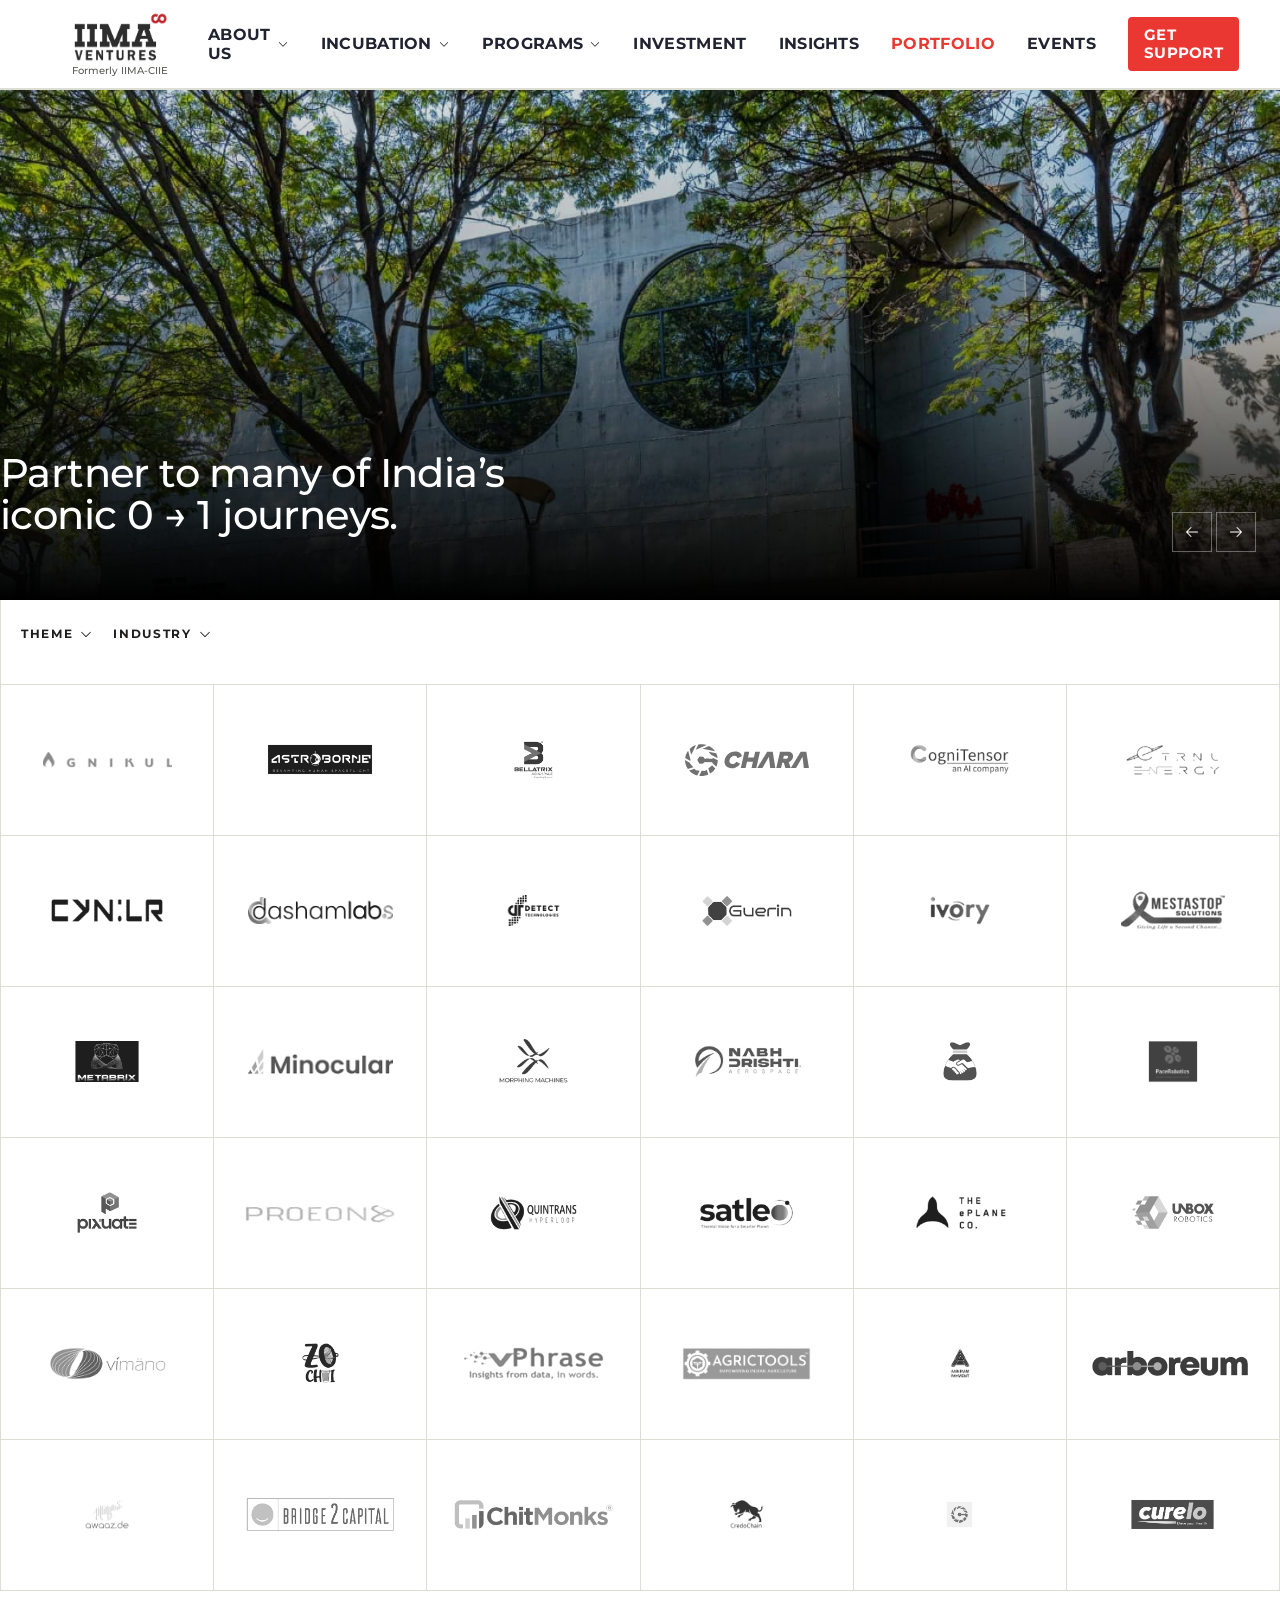
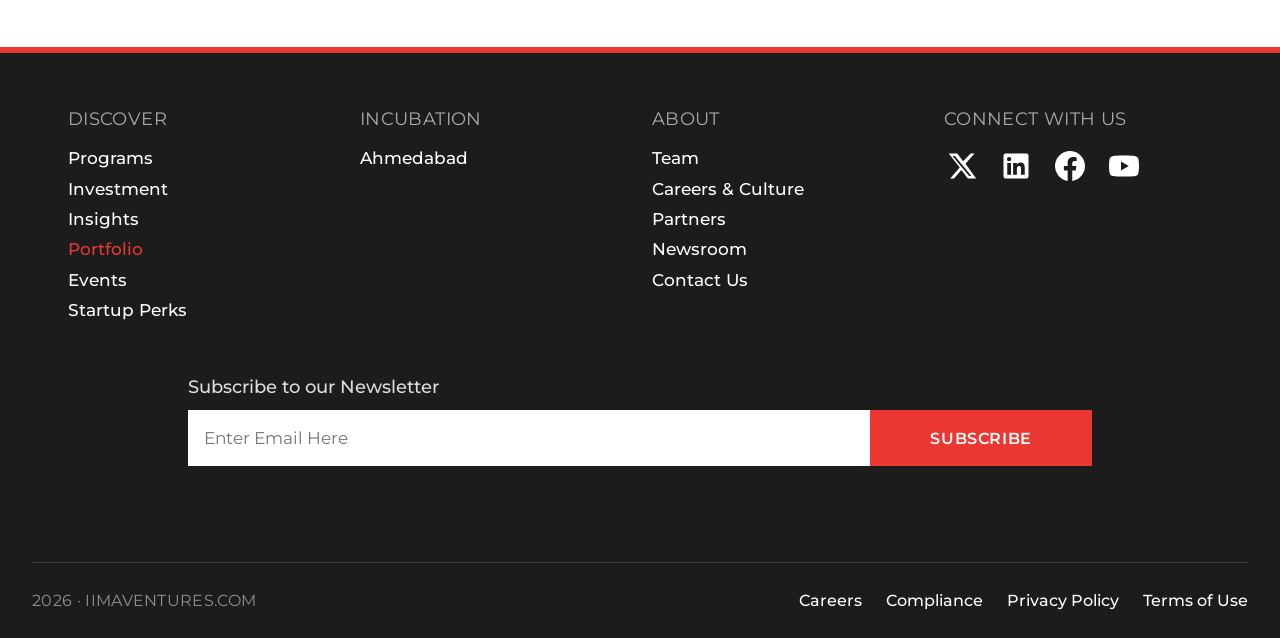
==== portfolio.html @ 09eb18d1 "Portfolio: use real vector logo for Chara in grid and hero Replaces the raster logo (which needed a " ====
<!DOCTYPE html>
<html lang="en">
<head>
  <meta charset="utf-8">
  <meta name="viewport" content="width=device-width, initial-scale=1">
  <title>Portfolio | IIMA Ventures</title>
  <meta name="description" content="IIMA Ventures' entrepreneurs are solving big problems across Deep Tech, Digitalization, Climate Tech and more, backed with capital and a stake.">
  <link rel="preconnect" href="https://fonts.googleapis.com">
  <link rel="preconnect" href="https://fonts.gstatic.com" crossorigin>
  <link href="https://fonts.googleapis.com/css2?family=Montserrat:ital,wght@0,400;0,500;0,600;0,700;1,400&display=swap" rel="stylesheet">
  <link rel="stylesheet" href="styles.css?v=20260929d">
  <link rel="stylesheet" href="portfolio.css?v=31">
</head>
<body>
  <a class="skip-link" href="#portfolio">Skip to main content</a>

  <header class="site-header" id="site-header">
    <div class="container header-inner">
      <a class="brand" href="index.html" aria-label="IIMA Ventures home">
        <img src="assets/iima-ventures-logo.png" alt="IIMA Ventures" width="126" height="60">
        <span class="brand-sub">Formerly IIMA-CIIE</span>
      </a>
      <nav class="site-nav" id="site-nav" aria-label="Primary">
        <ul>
          <li class="nav-item has-dropdown">
            <a class="nav-link" aria-disabled="true">About Us<svg class="caret" width="12" height="12" viewBox="0 0 256 256" fill="currentColor" aria-hidden="true"><path d="M213.66,101.66l-80,80a8,8,0,0,1-11.32,0l-80-80A8,8,0,0,1,53.66,90.34L128,164.69l74.34-74.35a8,8,0,0,1,11.32,11.32Z"/></svg></a>
            <button type="button" class="dropdown-toggle" aria-expanded="false" aria-label="Open About Us menu"></button>
            <ul class="dropdown-menu"><li><a href="https://iimaventures.com/team" target=_blank rel=noopener>Team</a></li><li><a href="https://iimaventures.com/careers-culture" target=_blank rel=noopener>Careers &amp; Culture</a></li><li><a href="https://iimaventures.com/partners" target=_blank rel=noopener>Partners</a></li><li><a href="https://iimaventures.com/newsroom" target=_blank rel=noopener>Newsroom</a></li><li><a href="https://iimaventures.com/contact" target=_blank rel=noopener>Contact Us</a></li></ul>
          </li>
          <li class="nav-item has-dropdown">
            <a class="nav-link" aria-disabled="true">Incubation<svg class="caret" width="12" height="12" viewBox="0 0 256 256" fill="currentColor" aria-hidden="true"><path d="M213.66,101.66l-80,80a8,8,0,0,1-11.32,0l-80-80A8,8,0,0,1,53.66,90.34L128,164.69l74.34-74.35a8,8,0,0,1,11.32,11.32Z"/></svg></a>
            <button type="button" class="dropdown-toggle" aria-expanded="false" aria-label="Open Incubation menu"></button>
            <ul class="dropdown-menu"><li><a href="https://www.ahmedabad.iimaventures.com/" target=_blank rel=noopener>Ahmedabad</a></li></ul>
          </li>
          <li class="nav-item has-dropdown">
            <a class="nav-link" aria-disabled="true">Programs<svg class="caret" width="12" height="12" viewBox="0 0 256 256" fill="currentColor" aria-hidden="true"><path d="M213.66,101.66l-80,80a8,8,0,0,1-11.32,0l-80-80A8,8,0,0,1,53.66,90.34L128,164.69l74.34-74.35a8,8,0,0,1,11.32,11.32Z"/></svg></a>
            <button type="button" class="dropdown-toggle" aria-expanded="false" aria-label="Open Programs menu"></button>
            <ul class="dropdown-menu"><li><a href="https://iimaventures.com/current-programs" target=_blank rel=noopener>Current Programs</a></li><li><a href="https://iimaventures.com/past-programs" target=_blank rel=noopener>Past Programs</a></li></ul>
          </li>
          <li class="nav-item"><a class="nav-link" aria-disabled="true">Investment</a></li>
          <li class="nav-item"><a class="nav-link" aria-disabled="true">Insights</a></li>
          <li class="nav-item"><a class="nav-link" href="portfolio.html" aria-current="page">Portfolio</a></li>
          <li class="nav-item"><a class="nav-link" aria-disabled="true">Events</a></li>
          <li class="nav-item nav-cta"><a class="btn-support" aria-disabled="true">Get Support</a></li>
        </ul>
      </nav>
      <button class="nav-toggle" id="nav-toggle" aria-expanded="false" aria-controls="site-nav" aria-label="Open menu">
        <span></span><span></span><span></span>
      </button>
    </div>
  </header>

  <main id="portfolio">
    <section class="hero hero--stories" aria-label="Portfolio">
      <div class="container hero-frame">
        <div class="stories-frame">
          <div class="stories-viewport" id="stories-viewport">
            <div class="stories-track" id="stories-track"></div>
          </div>
          <div class="stories-controls">
            <div class="stories-arrows">
              <button type="button" class="stories-arrow" id="stories-prev" aria-label="Previous company">
                <svg width="16" height="16" viewBox="0 0 256 256" fill="currentColor" aria-hidden="true"><path d="M224,128a8,8,0,0,1-8,8H59.31l58.35,58.34a8,8,0,0,1-11.32,11.32l-72-72a8,8,0,0,1,0-11.32l72-72a8,8,0,0,1,11.32,11.32L59.31,120H216A8,8,0,0,1,224,128Z"/></svg>
              </button>
              <button type="button" class="stories-arrow" id="stories-next" aria-label="Next company">
                <svg width="16" height="16" viewBox="0 0 256 256" fill="currentColor" aria-hidden="true"><path d="M221.66,133.66l-72,72a8,8,0,0,1-11.32-11.32L196.69,136H40a8,8,0,0,1,0-16H196.69L138.34,61.66a8,8,0,0,1,11.32-11.32l72,72A8,8,0,0,1,221.66,133.66Z"/></svg>
              </button>
            </div>
          </div>
        </div>
      </div>
    </section>

    <section class="companies" aria-label="Portfolio companies">
      <div class="container companies-frame">
        <div class="filters" id="filters">
          <div class="filters-left">
            <div class="filter" data-filter="theme">
              <button type="button" class="filter-trigger" aria-haspopup="true" aria-expanded="false">
                <span class="captions">Theme</span>
                <svg width="14" height="14" viewBox="0 0 256 256" fill="currentColor" aria-hidden="true"><path d="M213.66,101.66l-80,80a8,8,0,0,1-11.32,0l-80-80A8,8,0,0,1,53.66,90.34L128,164.69l74.34-74.35a8,8,0,0,1,11.32,11.32Z"/></svg>
              </button>
              <div class="filter-menu" role="group" aria-label="Filter by theme"></div>
            </div>
            <div class="filter" data-filter="industry">
              <button type="button" class="filter-trigger" aria-haspopup="true" aria-expanded="false">
                <span class="captions">Industry</span>
                <svg width="14" height="14" viewBox="0 0 256 256" fill="currentColor" aria-hidden="true"><path d="M213.66,101.66l-80,80a8,8,0,0,1-11.32,0l-80-80A8,8,0,0,1,53.66,90.34L128,164.69l74.34-74.35a8,8,0,0,1,11.32,11.32Z"/></svg>
              </button>
              <div class="filter-menu" role="group" aria-label="Filter by industry"></div>
            </div>
          </div>
          <div class="filters-right">
            <button type="button" class="filter-clear captions" id="filter-clear" hidden>Clear</button>
          </div>
        </div>
        <div class="active-chips" id="active-chips"></div>

        <div class="logo-grid" id="logo-grid"></div>
        <p class="empty-state body" id="empty-state" hidden>No companies match those filters yet.</p>
      </div>
    </section>
  </main>

  <footer class="site-footer">
    <div class="footer-topline" aria-hidden="true"></div>
    <div class="container footer-inner">
      <div class="footer-cols">
        <div class="footer-col">
          <p class="footer-label">Discover</p>
          <a href="https://iimaventures.com/programs/">Programs</a>
          <a href="https://iimaventures.com/investment">Investment</a>
          <a href="https://www.insights.iimaventures.com/" target="_blank" rel="noopener">Insights</a>
          <a href="portfolio.html" class="is-active">Portfolio</a>
          <a href="https://iimaventures.com/events">Events</a>
          <a href="https://iimaventures.com/startup-perks">Startup Perks</a>
        </div>
        <div class="footer-col">
          <p class="footer-label">Incubation</p>
          <a href="https://www.ahmedabad.iimaventures.com/" target="_blank" rel="noopener">Ahmedabad</a>
        </div>
        <div class="footer-col">
          <p class="footer-label">About</p>
          <a href="https://iimaventures.com/team">Team</a>
          <a href="https://iimaventures.com/careers-culture">Careers &amp; Culture</a>
          <a href="https://iimaventures.com/partners">Partners</a>
          <a href="https://iimaventures.com/newsroom">Newsroom</a>
          <a href="https://iimaventures.com/contact">Contact Us</a>
        </div>
        <div class="footer-col">
          <p class="footer-label">Connect with us</p>
          <div class="footer-social">
            <a href="https://x.com/IIMAVentures" target="_blank" rel="noopener" aria-label="X"><svg viewBox="0 0 24 24" fill="currentColor" aria-hidden="true"><path d="M18.9 2H22l-7.2 8.2L23.3 22h-6.6l-5.2-6.8L5.6 22H2.5l7.7-8.8L1.4 2h6.8l4.7 6.2L18.9 2zm-1.2 18h1.8L6.3 3.9H4.4L17.7 20z"/></svg></a>
            <a href="https://in.linkedin.com/company/iimaventures" target="_blank" rel="noopener" aria-label="LinkedIn"><svg viewBox="0 0 24 24" fill="currentColor" aria-hidden="true"><path d="M20.4 2H3.6A1.6 1.6 0 0 0 2 3.6v16.8A1.6 1.6 0 0 0 3.6 22h16.8a1.6 1.6 0 0 0 1.6-1.6V3.6A1.6 1.6 0 0 0 20.4 2zM8 19H5V9.5h3V19zM6.5 8.2a1.7 1.7 0 1 1 0-3.5 1.7 1.7 0 0 1 0 3.5zM19 19h-3v-4.6c0-1.1 0-2.5-1.5-2.5s-1.8 1.2-1.8 2.4V19h-3V9.5h2.9v1.3h.1c.4-.8 1.4-1.6 2.8-1.6 3 0 3.5 2 3.5 4.5V19z"/></svg></a>
            <a href="https://www.facebook.com/people/IIMA-Ventures/61570268821675/" target="_blank" rel="noopener" aria-label="Facebook"><svg viewBox="0 0 24 24" fill="currentColor" aria-hidden="true"><path d="M24 12a12 12 0 1 0-13.9 11.9v-8.4H7.1V12h3V9.4c0-3 1.8-4.7 4.5-4.7 1.3 0 2.7.2 2.7.2v3h-1.5c-1.5 0-2 .9-2 1.9V12h3.3l-.5 3.5h-2.8v8.4A12 12 0 0 0 24 12z"/></svg></a>
            <a href="https://www.youtube.com/@IIMAVentures" target="_blank" rel="noopener" aria-label="YouTube"><svg viewBox="0 0 24 24" fill="currentColor" aria-hidden="true"><path d="M23.5 6.2a3 3 0 0 0-2.1-2.1C19.5 3.6 12 3.6 12 3.6s-7.5 0-9.4.5A3 3 0 0 0 .5 6.2 31.6 31.6 0 0 0 0 12a31.6 31.6 0 0 0 .5 5.8 3 3 0 0 0 2.1 2.1c1.9.5 9.4.5 9.4.5s7.5 0 9.4-.5a3 3 0 0 0 2.1-2.1A31.6 31.6 0 0 0 24 12a31.6 31.6 0 0 0-.5-5.8zM9.6 15.6V8.4l6.2 3.6-6.2 3.6z"/></svg></a>
          </div>
        </div>
      </div>

      <form class="footer-newsletter" action="https://iimaventures.com/" method="get" onsubmit="return false;">
        <label class="footer-newsletter-label" for="newsletter-email">Subscribe to our Newsletter</label>
        <div class="footer-newsletter-row">
          <input id="newsletter-email" type="email" name="email" placeholder="Enter Email Here" autocomplete="email" required>
          <button type="submit">Subscribe</button>
        </div>
      </form>

      <div class="footer-bottom">
        <p><span id="year"></span> · IIMAVENTURES.COM</p>
        <nav class="footer-legal" aria-label="Legal">
          <a href="https://iimaventures.com/careers-culture">Careers</a>
          <a href="https://iimaventures.com/compliance">Compliance</a>
          <a href="https://iimaventures.com/privacy-policy">Privacy Policy</a>
          <a href="https://iimaventures.com/terms">Terms of Use</a>
        </nav>
      </div>
    </div>
  </footer>

  <script src="nav.js?v=20260923d"></script>
  <script src="portfolio-data.js?v=16"></script>
  <script src="portfolio-hero-stories.js?v=34"></script>
  <script src="portfolio.js?v=12"></script>
</body>
</html>
---- styles.css ----
/* ------------------------------------------------------------------
   IIMA Ventures — Portfolio
   Visual system modelled on greylock.com: paper background, charcoal
   type, hairline grid, light serif display + grotesque body.
   Accent swapped to IIMA red.
------------------------------------------------------------------- */

:root {
  --paper: #ededed;
  --paper-100: #fafafa;
  --paper-200: #e0e0e0;
  --charcoal: #2d2d24;
  --charcoal-900: #1f1e1d;
  --charcoal-600: #474643;
  --charcoal-500: #5c5b57;
  --charcoal-300: #b0b0aa;
  --charcoal-200: #cfcfca;
  --charcoal-100: #e7e7e5;
  --sage-200: #ddded3;
  --sage-300: #c9cabd;
  --stone: #65543e;
  --red: #ea3732;
  --red-dark: #c92b27;

  --font-display: "Montserrat", "Helvetica Neue", Arial, sans-serif;
  --font-body: "Montserrat", "Helvetica Neue", Arial, sans-serif;

  --header-h: 88px;
  --layout-max: 1440px;
  --gutter: 32px;
  --ease: cubic-bezier(.22, .61, .36, 1);
}

*, *::before, *::after { box-sizing: border-box; }

html { scroll-behavior: smooth; -webkit-text-size-adjust: 100%; }

body {
  margin: 0;
  background: var(--paper);
  color: var(--charcoal);
  font-family: var(--font-body);
  font-size: 16px;
  line-height: 1.2;
  font-weight: 400;
  -webkit-font-smoothing: antialiased;
  -moz-osx-font-smoothing: grayscale;
}

img { max-width: 100%; display: block; }
a { color: inherit; text-decoration: none; }
button { font: inherit; color: inherit; background: none; border: 0; padding: 0; cursor: pointer; }
ul { list-style: none; margin: 0; padding: 0; }
[hidden] { display: none !important; }

.container {
  width: 100%;
  max-width: var(--layout-max);
  margin: 0 auto;
  padding: 0 16px;
}
@media (min-width: 1024px) { .container { padding: 0 var(--gutter); } }

/* Type scale (mirrors Greylock's .captions / .body / .h2) */
/* iimaventures.com labels: Montserrat Bold, 2px tracking, uppercase */
.captions {
  font-family: var(--font-body);
  font-size: 12px;
  line-height: 1.3;
  letter-spacing: 0.14em;
  text-transform: uppercase;
  font-weight: 700;
  margin: 0;
}
.body { font-size: 16px; line-height: 1.5; margin: 0; font-weight: 500; }

.skip-link {
  position: absolute; left: 8px; top: -60px; z-index: 100;
  background: var(--charcoal); color: var(--paper); padding: 10px 14px;
}
.skip-link:focus { top: 8px; }

/* ---------------- Header (mirrors iimaventures.com) ---------------- */
.site-header {
  position: sticky;
  top: 0;
  z-index: 50;
  background: #fff;
  border-bottom: 1px solid var(--sage-200);
  transition: box-shadow .3s var(--ease);
}
.site-header.is-scrolled { box-shadow: 0 6px 24px rgba(31, 30, 29, .06); }
.header-inner {
  display: flex;
  align-items: center;
  justify-content: space-between;
  gap: 24px;
  height: var(--header-h);
  /* The real site's header content isn't inset to its 1320px content
     column at all — measured directly on iimaventures.com, the logo
     sits ~50-70px from the viewport edge regardless of viewport width,
     while the main content container stays a fixed, centered 1320px box.
     The two aren't aligned there, so we don't force them to align here
     either — just match the header's own ~70px edge padding. */
  max-width: none;
  width: 100%;
  margin: 0;
}
@media (min-width: 1024px) { .header-inner { padding: 0 72px; } }
.brand { display: flex; flex-direction: column; align-items: center; gap: 2px; }
.brand img { height: 52px; width: auto; }
.brand-sub {
  font-size: 10px;
  font-weight: 500;
  color: var(--charcoal-500);
  white-space: nowrap;
}
@media (max-width: 767px) { .brand img { height: 42px; } .brand-sub { font-size: 9px; } :root { --header-h: 72px; } }

/* Desktop nav */
.site-nav > ul { display: flex; align-items: center; gap: 0; }
.nav-item { position: relative; }
.nav-link {
  display: inline-flex; align-items: center; gap: 6px;
  padding: 20px 14px;
  font-size: 15px;
  font-weight: 700;
  text-transform: uppercase;
  letter-spacing: 0.02em;
  color: #222331;
  transition: color .2s var(--ease);
}
@media (min-width: 1280px) { .nav-link { font-size: 16px; padding: 20px 16px; } }
.nav-link:hover, .nav-link[aria-current="page"] { color: var(--red); }
.nav-link .caret { flex: none; transition: transform .25s var(--ease); }
.has-dropdown:hover .nav-link .caret, .has-dropdown.is-open .nav-link .caret { transform: rotate(180deg); }
.dropdown-toggle { display: none; }

.dropdown-menu {
  position: absolute; top: 100%; left: 8px;
  min-width: 220px;
  padding: 8px 0;
  background: #fff;
  border: 1px solid var(--sage-200);
  box-shadow: 0 16px 40px rgba(31, 30, 29, .12);
  opacity: 0; visibility: hidden; transform: translateY(-6px);
  transition: opacity .2s var(--ease), transform .2s var(--ease), visibility 0s .2s;
}
.has-dropdown:hover .dropdown-menu, .has-dropdown.is-open .dropdown-menu, .has-dropdown:focus-within .dropdown-menu {
  opacity: 1; visibility: visible; transform: translateY(0); transition-delay: 0s;
}
.dropdown-menu a {
  display: block;
  padding: 10px 18px;
  font-size: 16px;
  font-weight: 400;
  color: #212529;
  white-space: nowrap;
  transition: background-color .15s, color .15s;
}
.dropdown-menu a:hover { background: var(--charcoal-100); color: var(--red); }

.nav-cta { margin-left: 16px; }
.btn-support {
  display: inline-flex; align-items: center;
  padding: 9px 16px;
  border-radius: 4px;
  background: var(--red);
  color: #fff;
  font-size: 15px;
  font-weight: 700;
  text-transform: uppercase;
  letter-spacing: 0.02em;
  transition: background-color .2s var(--ease), transform .2s var(--ease);
}
.btn-support:hover { background: var(--red-dark); transform: translateY(-1px); }

/* Hamburger */
.nav-toggle {
  display: none;
  width: 44px; height: 44px;
  flex-direction: column; justify-content: center; align-items: center; gap: 5px;
}
.nav-toggle span { display: block; width: 22px; height: 2px; background: #222331; transition: transform .3s var(--ease), opacity .2s; }
.nav-toggle[aria-expanded="true"] span:nth-child(1) { transform: translateY(7px) rotate(45deg); }
.nav-toggle[aria-expanded="true"] span:nth-child(2) { opacity: 0; }
.nav-toggle[aria-expanded="true"] span:nth-child(3) { transform: translateY(-7px) rotate(-45deg); }

/* Mobile / tablet: same links stacked, dropdowns expand in place */
@media (max-width: 1023px) {
  .nav-toggle { display: flex; }
  .site-nav {
    display: none;
    position: absolute; left: 0; right: 0; top: 100%;
    background: #fff;
    border-bottom: 1px solid var(--sage-200);
    max-height: calc(100vh - var(--header-h));
    overflow-y: auto;
  }
  .site-nav.is-open { display: block; }
  .site-nav > ul { flex-direction: column; align-items: stretch; }
  .nav-item { border-bottom: 1px solid var(--sage-200); display: flex; flex-wrap: wrap; align-items: center; }
  .nav-link { flex: 1; padding: 16px 20px; }
  .nav-link .caret { display: none; }
  .dropdown-toggle {
    display: block; width: 52px; height: 52px; flex: none;
    background: no-repeat center / 14px url("data:image/svg+xml,%3Csvg xmlns='http://www.w3.org/2000/svg' viewBox='0 0 256 256' fill='%23222331'%3E%3Cpath d='M213.66,101.66l-80,80a8,8,0,0,1-11.32,0l-80-80A8,8,0,0,1,53.66,90.34L128,164.69l74.34-74.35a8,8,0,0,1,11.32,11.32Z'/%3E%3C/svg%3E");
    transition: transform .25s var(--ease);
  }
  .has-dropdown.is-open .dropdown-toggle { transform: rotate(180deg); }
  .dropdown-menu {
    position: static; flex-basis: 100%;
    display: none;
    border: 0; box-shadow: none; padding: 0 0 8px;
    background: var(--paper-100);
    opacity: 1; visibility: visible; transform: none; transition: none;
  }
  .has-dropdown.is-open .dropdown-menu { display: block; }
  .has-dropdown:hover .dropdown-menu:not(.is-open) { display: none; }
  .has-dropdown.is-open:hover .dropdown-menu { display: block; }
  .dropdown-menu a { padding: 12px 32px; }
  .nav-cta { margin: 0; padding: 16px 20px; border-bottom: 0; }
  .btn-support { width: 100%; justify-content: center; }
}

/* ---------------- Hero ---------------- */
.hero { background: var(--paper); }
.hero-frame {
  border-left: 1px solid var(--sage-200);
  border-right: 1px solid var(--sage-200);
  padding: 0;
}
.hero-grid {
  padding: 56px 16px 40px;
}
@media (min-width: 1024px) { .hero-grid { padding: 88px 24px 48px; } }

.hero-eyebrow { color: var(--charcoal-500); margin-bottom: 20px; }

.hero-title {
  font-family: var(--font-display);
  font-weight: 500;
  font-size: 40px;
  line-height: 1;
  letter-spacing: -0.02em;
  margin: 0;
  max-width: 14ch;
  color: var(--charcoal);
  text-wrap: balance;
}
@media (min-width: 768px) { .hero-title { font-size: 56px; letter-spacing: -0.025em; } }
@media (min-width: 1024px) { .hero-title { font-size: 81px; line-height: .9; letter-spacing: -0.03em; } }

/* Entrance: blur-in reveal (Greylock hero effect) */
.reveal {
  opacity: 0;
  filter: blur(8px);
  transform: translateY(12px);
  animation: reveal-in 1.1s var(--ease) forwards;
}
.hero-eyebrow.reveal { animation-delay: .05s; }
.hero-title.reveal { animation-delay: .15s; }
@keyframes reveal-in {
  to { opacity: 1; filter: blur(0); transform: translateY(0); }
}

/* Logo marquee strip */
.marquee {
  position: relative;
  overflow: hidden;
  padding: 22px 0;
  border-top: 1px solid var(--sage-200);
  mask-image: linear-gradient(90deg, transparent, #000 8%, #000 92%, transparent);
  -webkit-mask-image: linear-gradient(90deg, transparent, #000 8%, #000 92%, transparent);
}
.marquee-track {
  display: flex;
  align-items: center;
  width: max-content;
  animation: marquee 70s linear infinite;
}
.marquee:hover .marquee-track { animation-play-state: paused; }
.marquee-track img {
  height: 28px;
  width: auto;
  max-width: 134px;
  margin: 0 28px;
  object-fit: contain;
  filter: grayscale(1) contrast(1.05);
  opacity: .8;
}
@keyframes marquee { from { transform: translateX(0); } to { transform: translateX(-50%); } }

/* ---------------- Filters ---------------- */
.companies-frame {
  border-left: 1px solid var(--sage-200);
  border-right: 1px solid var(--sage-200);
  border-bottom: 1px solid var(--sage-200);
  padding: 0;
}
.filters {
  display: flex;
  align-items: center;
  justify-content: space-between;
  gap: 16px;
  padding: 20px 8px 20px 12px;
  border-top: 1px solid var(--sage-200);
  border-bottom: 1px solid var(--sage-200);
  position: relative;
  z-index: 5;
}
.filters-left, .filters-right { display: flex; align-items: center; gap: 8px; }
.filters-right { gap: 20px; padding-right: 12px; }

.filter { position: relative; }
.filter-trigger {
  display: flex; align-items: center; gap: 6px;
  padding: 6px 4px 6px 8px;
  color: var(--charcoal-900);
  transition: color .2s var(--ease);
}
.filter-trigger svg { transition: transform .25s var(--ease); }
.filter-trigger:hover { color: var(--red); }
.filter.is-open .filter-trigger svg { transform: rotate(180deg); }
.filter.has-selection .filter-trigger .captions::after {
  content: "";
  display: inline-block;
  width: 6px; height: 6px; border-radius: 50%;
  background: var(--red);
  margin-left: 8px; vertical-align: middle; position: relative; top: -1px;
}

.filter-menu {
  position: absolute;
  top: calc(100% + 10px);
  left: 0;
  min-width: 260px;
  background: var(--paper-100);
  border: 1px solid var(--sage-200);
  box-shadow: 0 16px 40px rgba(31, 30, 29, .12);
  padding: 8px;
  opacity: 0;
  visibility: hidden;
  transform: translateY(-6px);
  transition: opacity .2s var(--ease), transform .2s var(--ease), visibility 0s .2s;
}
.filter.is-open .filter-menu { opacity: 1; visibility: visible; transform: translateY(0); transition-delay: 0s; }

.filter-option {
  display: flex; align-items: center; justify-content: space-between; gap: 12px;
  width: 100%;
  padding: 10px 10px;
  text-align: left;
  font-size: 15px;
  color: var(--charcoal-900);
  transition: background-color .15s var(--ease);
}
.filter-option:hover { background: var(--charcoal-100); }
.filter-option .box {
  width: 16px; height: 16px; flex: none;
  border: 1px solid var(--charcoal-300);
  display: grid; place-items: center;
  transition: border-color .15s, background-color .15s;
}
.filter-option .box svg { opacity: 0; transform: scale(.6); transition: opacity .15s, transform .15s var(--ease); }
.filter-option[aria-checked="true"] .box { background: var(--red); border-color: var(--red); }
.filter-option[aria-checked="true"] .box svg { opacity: 1; transform: scale(1); }
.filter-option .label { flex: 1; }
.filter-option .num { font-size: 12px; color: var(--charcoal-500); }

.filter-clear { color: var(--red); padding: 6px 0; }
.filter-clear:hover { text-decoration: underline; text-underline-offset: 3px; }
.filter-count { color: var(--charcoal-600); white-space: nowrap; }

.active-chips { display: flex; flex-wrap: wrap; gap: 8px; padding: 0 12px; }
.active-chips:not(:empty) { padding: 16px 12px 0; }
.chip {
  display: inline-flex; align-items: center; gap: 8px;
  padding: 6px 10px;
  border: 1px solid var(--charcoal-200);
  font-size: 13px;
  color: var(--charcoal-900);
  transition: border-color .15s, color .15s;
}
.chip:hover { border-color: var(--red); color: var(--red); }
.chip svg { width: 10px; height: 10px; }

/* ---------------- Logo grid ---------------- */
.logo-grid {
  display: grid;
  grid-template-columns: repeat(2, minmax(0, 1fr));
  gap: 1px;
  background: var(--sage-200);
  border-top: 1px solid var(--sage-200);
  margin-top: 16px;
}
@media (min-width: 640px)  { .logo-grid { grid-template-columns: repeat(3, minmax(0, 1fr)); } }
@media (min-width: 1024px) { .logo-grid { grid-template-columns: repeat(4, minmax(0, 1fr)); } }
@media (min-width: 1280px) { .logo-grid { grid-template-columns: repeat(5, minmax(0, 1fr)); } }

.logo-cell {
  position: relative;
  display: flex;
  align-items: center;
  justify-content: center;
  min-height: 96px;
  padding: 0 12px;
  background: var(--paper);
  transition: background-color .25s var(--ease);
  overflow: hidden;
}
@media (min-width: 1024px) { .logo-cell { min-height: 128px; } }
.logo-cell:hover, .logo-cell:focus-visible { background: var(--paper-200); outline: none; }

/* Every logo sits in the same 22px/32px-tall box for consistent sizing.
   Both dimensions are `max-*` (upper bounds only) so the browser shrinks
   each logo proportionally to fit inside the box from its own intrinsic
   size — this only works if every asset actually HAS a large-enough
   intrinsic size to shrink from (see assets/logos/*.svg: viewBox only,
   no tiny fixed width/height, so they fall back to a large default and
   scale down exactly like the PNGs do). */
.logo-cell img {
  max-height: calc(22px * var(--s, 1));
  width: auto;
  max-width: calc(72% * var(--s, 1));
  object-fit: contain;
  filter: grayscale(1) contrast(1.05);
  opacity: .88;
  transition: filter .35s var(--ease), opacity .35s var(--ease), transform .35s var(--ease);
}
@media (min-width: 1024px) { .logo-cell img { max-height: calc(32px * var(--s, 1)); max-width: calc(76% * var(--s, 1)); } }
.logo-cell:hover img, .logo-cell:focus-visible img { filter: none; opacity: 1; transform: translateY(-2px); }

/* red line on hover — same construction as greylock's cobalt bar */
.logo-cell .line {
  position: absolute;
  left: 0; right: 0; bottom: 0;
  height: 2px;
  background: var(--red);
  transform: scaleX(0);
  transform-origin: left;
  transition: transform .35s var(--ease);
}
.logo-cell:hover .line, .logo-cell:focus-visible .line { transform: scaleX(1); }

.logo-cell .name {
  position: absolute;
  left: 12px; bottom: 10px;
  font-size: 11px;
  letter-spacing: .04em;
  text-transform: uppercase;
  color: var(--charcoal-500);
  opacity: 0;
  transform: translateY(4px);
  transition: opacity .25s var(--ease), transform .25s var(--ease);
  pointer-events: none;
}
.logo-cell:hover .name, .logo-cell:focus-visible .name { opacity: 1; transform: translateY(0); }

/* rise-in on scroll (greylock's logo-rise keyframe) */
.logo-cell { opacity: 0; transform: translateY(10px); }
.logo-cell.is-visible { animation: logo-rise .6s var(--ease) forwards; animation-delay: var(--delay, 0s); }
@keyframes logo-rise {
  from { opacity: 0; transform: translateY(10px); }
  to   { opacity: 1; transform: translateY(0); }
}
.logo-cell.is-leaving { animation: logo-fall .2s var(--ease) forwards; }
@keyframes logo-fall { to { opacity: 0; transform: translateY(6px); } }

.logo-filler { background: var(--paper); min-height: 96px; }
@media (min-width: 1024px) { .logo-filler { min-height: 128px; } }

.empty-state { padding: 64px 16px; color: var(--charcoal-600); text-align: center; }

/* ---------------- Footer (mirrors iimaventures.com) ---------------- */
.site-footer {
  position: relative;
  margin-top: 56px;
  background: #1c1c1c;
  color: #fff;
  overflow: clip;
}
.home .site-footer { margin-top: 0; }
.footer-topline { height: 6px; background: var(--red); }
.footer-inner { padding-top: 56px; padding-bottom: 28px; }

.footer-cols {
  display: grid;
  grid-template-columns: repeat(4, minmax(0, 1fr));
  gap: 32px 24px;
  max-width: 1160px;
  margin: 0 auto;
  padding: 0 8px;
}
.footer-col { display: flex; flex-direction: column; gap: 10px; }
.footer-label {
  margin: 0 0 8px;
  font-size: 18px;
  font-weight: 400;
  letter-spacing: 0.02em;
  text-transform: uppercase;
  color: #aba9a9;
}
.footer-col a {
  display: inline-block;
  width: max-content;
  font-size: 17px;
  font-weight: 500;
  color: #fff;
  transition: color .2s var(--ease);
}
.footer-col a:hover, .footer-col a.is-active { color: var(--red); }
.footer-social { display: flex; gap: 18px; align-items: center; }
.footer-social a { width: 36px; height: 36px; display: grid; place-items: center; color: #fff; }
.footer-social svg { width: 30px; height: 30px; transition: transform .2s var(--ease), color .2s; }
.footer-social a:hover svg { color: var(--red); transform: translateY(-2px); }

.footer-newsletter {
  max-width: 920px;
  margin: 56px auto 0;
  padding: 0 8px;
}
.footer-newsletter-label { display: block; margin-bottom: 12px; font-size: 18px; font-weight: 500; color: #ddd; }
.footer-newsletter-row { display: flex; }
.footer-newsletter input {
  flex: 1 1 auto; min-width: 0;
  height: 56px;
  padding: 0 16px;
  border: 0; border-radius: 0;
  font: inherit; font-size: 17px;
  background: #fff; color: #222;
}
.footer-newsletter input:focus { outline: 2px solid var(--red); outline-offset: -2px; }
.footer-newsletter button {
  flex: 0 0 auto;
  height: 56px;
  padding: 0 60px;
  background: var(--red);
  color: #fff;
  font-size: 16px;
  font-weight: 600;
  text-transform: uppercase;
  letter-spacing: 0.04em;
  transition: background-color .2s var(--ease);
}
.footer-newsletter button:hover { background: var(--red-dark); }

.footer-bottom {
  display: flex; align-items: center; justify-content: space-between; gap: 12px 24px;
  flex-wrap: wrap;
  margin-top: 96px;
  padding-top: 28px;
  border-top: 1px solid #3a3a3a;
  color: #8f8f8f;
  font-size: 16px;
}
.footer-bottom p { margin: 0; text-transform: uppercase; letter-spacing: 0.02em; }
.footer-legal { display: flex; flex-wrap: wrap; gap: 8px 24px; }
.footer-legal a { color: #fff; font-weight: 500; transition: color .2s; }
.footer-legal a:hover { color: var(--red); }

@media (max-width: 1023px) {
  .footer-cols { grid-template-columns: repeat(2, minmax(0, 1fr)); gap: 36px 24px; }
  .footer-newsletter { margin-top: 40px; }
  .footer-newsletter button { padding: 0 32px; }
  .footer-bottom { margin-top: 56px; }
}
@media (max-width: 599px) {
  .footer-inner { padding-top: 40px; }
  .footer-cols { grid-template-columns: 1fr; gap: 28px; }
  .footer-label { font-size: 15px; }
  .footer-col a { font-size: 16px; }
  .footer-newsletter-row { flex-direction: column; }
  .footer-newsletter input, .footer-newsletter button { width: 100%; height: 52px; }
  .footer-bottom { flex-direction: column; align-items: flex-start; font-size: 14px; }
}

/* ---------------- Small-screen refinements ---------------- */
@media (max-width: 767px) {
  .filters { flex-wrap: wrap; padding: 14px 8px 14px 12px; gap: 8px 12px; }
  .filters-right { margin-left: auto; padding-right: 8px; }
  .filter-count { font-size: 11px; }
  .filter-menu { min-width: 220px; }
  .hero-title { font-size: 40px; }
  .marquee-track img { height: 22px; margin: 0 18px; }
  .logo-cell { min-height: 84px; }
}
@media (max-width: 420px) {
  .filters-right { flex-basis: 100%; justify-content: space-between; margin-left: 0; padding-left: 8px; }
  .filter-count { white-space: normal; }
}

@media (prefers-reduced-motion: reduce) {
  .reveal, .logo-cell { animation: none !important; opacity: 1 !important; filter: none !important; transform: none !important; }
  .marquee-track { animation: none; }
  * { transition-duration: .01ms !important; }
}
---- portfolio.css ----
/* IIMA Ventures — Portfolio page only.
   Extends styles.css (shared header/footer/logo-grid/tokens). Never loaded
   by index.html, so nothing here can affect the home page. The stories-*
   and story-* rules below are intentionally duplicated from home.css
   (same visual pattern) rather than shared, so this file stays fully
   independent — editing it can never change the home page's carousel. */

/* Page background: white instead of the shared paper-gray, so the area
   outside the (now narrower) companies-frame reads as one continuous
   white surface rather than exposing gray on either side. */
body { background: #fff; }

/* The real iimaventures.com/portfolio page's header is full-width
   (container-fluid, now matched by the shared header-inner), but its main
   content uses a narrower 1320px column (container-xl) — matched here,
   independently of the header (the real site doesn't align them either). */
.container.companies-frame { max-width: 1320px; }
/* Hero carousel spans the full viewport width (no real-site equivalent to
   match here — this is a standalone design choice, unlike the grid above). */
.container.hero-frame { max-width: none; width: 100%; padding: 0; border-left: 0; border-right: 0; }

/* Top-nav tabs other than Portfolio itself are inert on this page (per
   feedback) — no href, so they can't navigate away to the real site. */
.nav-link[aria-disabled="true"], .btn-support[aria-disabled="true"] {
  cursor: default;
}
.nav-link[aria-disabled="true"]:hover { color: inherit; }
.btn-support[aria-disabled="true"]:hover { background: var(--red); transform: none; }

.hero--stories { padding-top: 0; }
.hero--stories .hero-frame { border-top: 0; }

/* ---------------- Founder-stories carousel (same pattern as the home page) */
.stories-frame {
  margin: 0;
  border-top: 1px solid var(--sage-200);
  position: relative;
}
.stories-viewport { overflow: hidden; cursor: grab; }
.stories-viewport:active { cursor: grabbing; }
.stories-track {
  display: flex;
  transition: transform .7s var(--ease);
  will-change: transform;
}
.stories-track.is-dragging { transition: none; }
.story {
  flex: 0 0 100%;
  min-width: 0;
  position: relative;
  user-select: none;
  background: #000;
}
.story-media {
  position: relative;
  width: 100%;
  height: clamp(320px, 56vw, 720px);
  overflow: hidden;
  background: var(--sage-200);
}
@media (min-width: 1024px) { .story-media { height: 510px; } }
.story-media img {
  width: 100%; height: 100%;
  object-fit: cover;
  object-position: center top;
  transform: scale(1.06);
  transition: transform 6s linear;
}
.story.is-active .story-media img { transform: scale(1); }
.story-media::after {
  content: "";
  position: absolute; inset: 0;
  background: linear-gradient(180deg, rgba(0, 0, 0, .12) 0%, rgba(0, 0, 0, .3) 45%, rgba(0, 0, 0, .78) 85%, #000 100%);
}
.story-body {
  display: grid;
  gap: 20px;
  padding: 20px 24px 80px;
}
@media (min-width: 1024px) {
  .story-body {
    position: absolute; left: 0; right: 0; bottom: 0;
    max-width: 1320px;
    margin: 0 auto;
    gap: 20px;
    align-items: start;
    padding: 0 0 44px;
  }
}
.story-logo { display: flex; align-items: center; height: 84px; }
.story-logo img { max-height: calc(64px * var(--s, 1)); max-width: 320px; width: auto; object-fit: contain; filter: brightness(0) invert(1); }
.story-text {
  font-family: var(--font-display);
  font-weight: 500;
  font-size: 28px;
  line-height: 1.05;
  letter-spacing: -0.015em;
  margin: 0 0 20px;
  max-width: 24ch;
  text-wrap: balance;
  color: #fff;
}
@media (min-width: 1024px) { .story-text { font-size: 40px; } }
.story-meta { display: flex; flex-wrap: wrap; gap: 8px 12px; align-items: center; }
.story-meta .body { color: rgba(255, 255, 255, .8); font-size: 15px; }
.story-meta .dot { width: 7px; height: 7px; background: rgba(255, 255, 255, .4); }
.story-link { color: #fff; text-decoration: underline; text-underline-offset: 4px; }
.story-link:hover { color: var(--red); }

.stories-controls {
  position: absolute; right: 24px; bottom: 32px;
  display: flex; align-items: center; gap: 16px;
  z-index: 2;
}
@media (min-width: 1024px) { .stories-controls { right: max(24px, calc((100vw - 1320px) / 2)); bottom: 48px; } }
.stories-count { color: rgba(255, 255, 255, .8); font-variant-numeric: tabular-nums; }
.stories-arrows { display: flex; gap: 4px; }
.stories-arrow {
  width: 40px; height: 40px;
  display: grid; place-items: center;
  border: 1px solid rgba(255, 255, 255, .35);
  color: #fff;
  transition: border-color .2s, color .2s, background-color .2s;
}
.stories-arrow:hover { border-color: var(--red); color: var(--red); }

/* ---------------- Theme / Industry filters (shared .filter* UI from styles.css) */
.companies-frame { background: #fff; }
.filters { background: #fff; border-top: 0; border-bottom: 0; }

@media (min-width: 1280px) { #logo-grid.logo-grid { grid-template-columns: repeat(6, minmax(0, 1fr)); } }
#logo-grid.logo-grid { background: var(--sage-200); }
#logo-grid .logo-cell { background: #fff; padding: 0 20px; min-height: 120px; }
@media (min-width: 1024px) { #logo-grid .logo-cell { min-height: 150px; } }
#logo-grid .logo-cell:hover, #logo-grid .logo-cell:focus-visible { background: #fff; }
/* The shared 76%-width cap (styles.css) throttles wide wordmark logos well
   before they reach the shared height cap, making them render shorter than
   compact/square logos even after scale correction. Loosen it here so
   height is almost always the binding constraint, which is what the --s
   scale correction below actually assumes. */
#logo-grid .logo-cell img { max-width: 94%; }
.logo-filler { background: #fff; min-height: 120px; }
@media (min-width: 1024px) { .logo-filler { min-height: 150px; } }

/* A handful of real portfolio entries have no working link on the live
   site; render them as plain (non-clickable) cells instead of guessing a URL. */
.logo-cell--unlinked { cursor: default; }
.logo-cell--unlinked:hover img { filter: grayscale(1) contrast(1.05); opacity: .88; transform: none; }

@media (max-width: 1023px) {
  .stories-controls { position: static; justify-content: flex-end; padding: 0 24px 28px; }
  .story-body { padding-bottom: 24px; }
  .story-media { height: clamp(260px, 60vw, 560px); }
}
@media (max-width: 767px) {
  .story-text { font-size: 24px; }
  .story-logo { height: 64px; }
  .story-logo img { max-height: calc(48px * var(--s, 1)); max-width: 240px; }
}
@media (prefers-reduced-motion: reduce) {
  .stories-track { transition: none; }
}
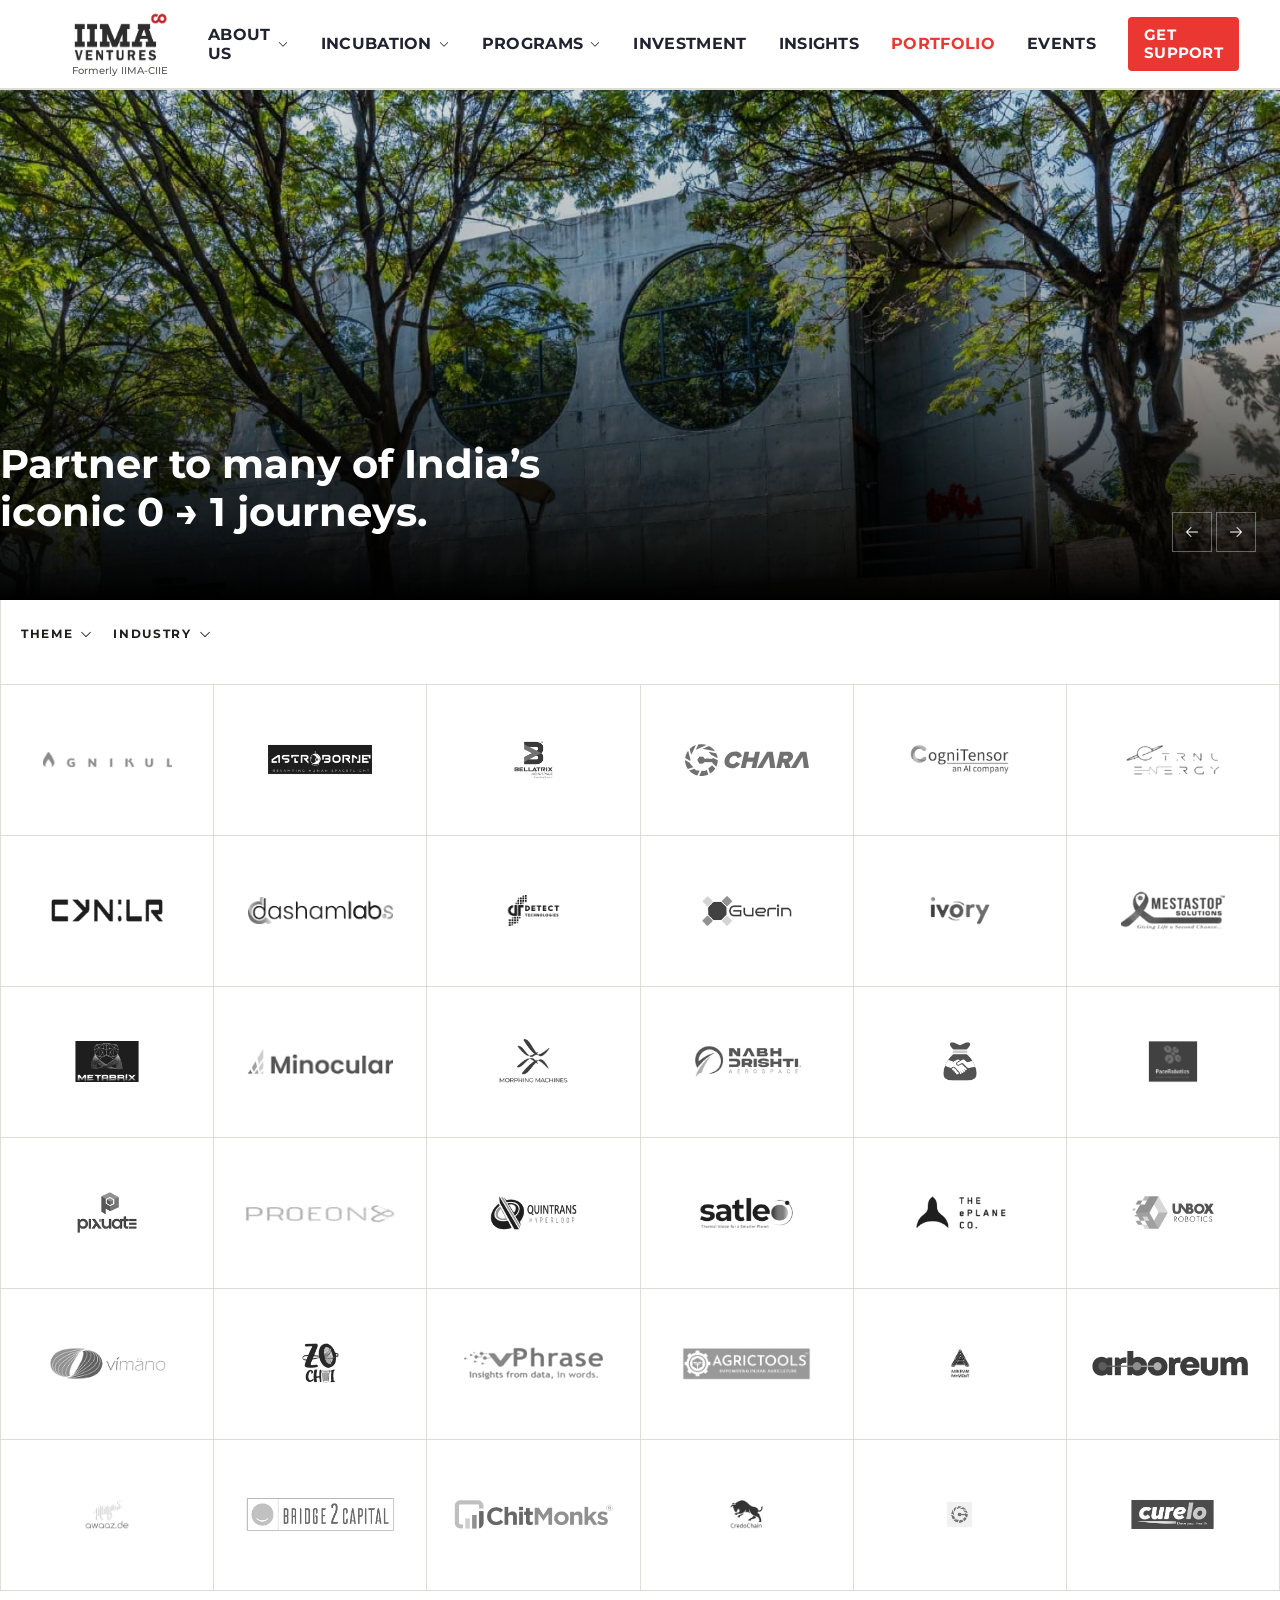
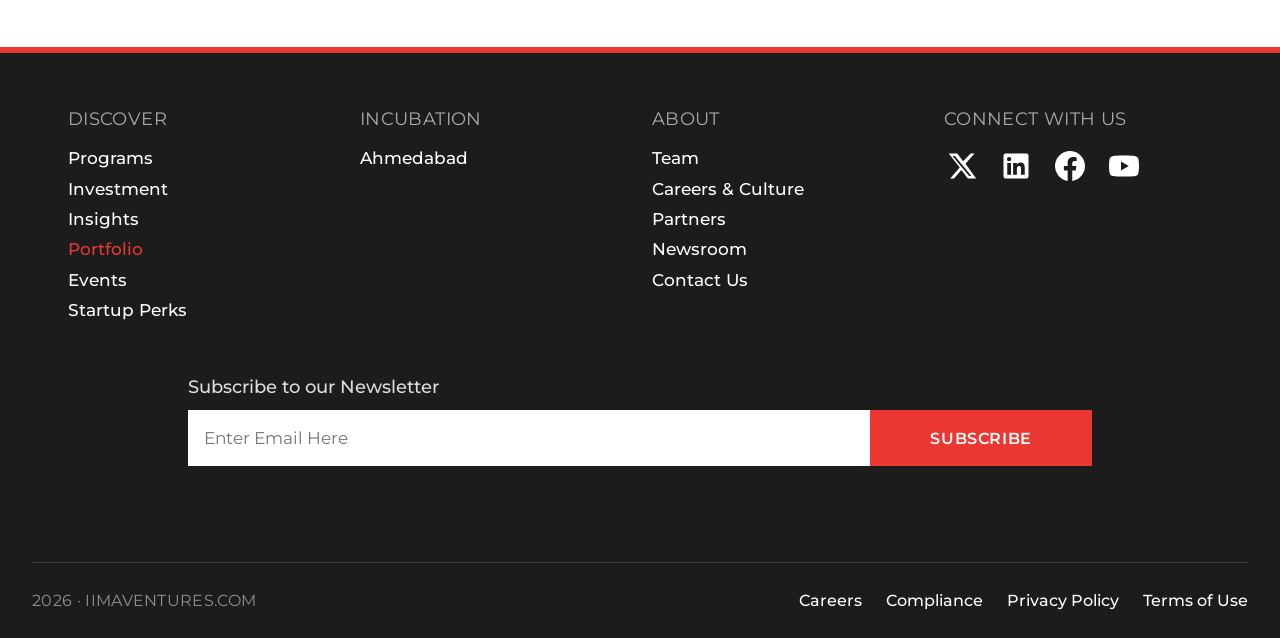
==== commit 7909f98c: "Portfolio hero: match banner heading font style to iimaventures.com/incubation Real banner H1 is Mon" ====
--- a/portfolio.html
+++ b/portfolio.html
@@ -9,7 +9,7 @@
   <link rel="preconnect" href="https://fonts.gstatic.com" crossorigin>
   <link href="https://fonts.googleapis.com/css2?family=Montserrat:ital,wght@0,400;0,500;0,600;0,700;1,400&display=swap" rel="stylesheet">
   <link rel="stylesheet" href="styles.css?v=20260929d">
-  <link rel="stylesheet" href="portfolio.css?v=31">
+  <link rel="stylesheet" href="portfolio.css?v=32">
 </head>
 <body>
   <a class="skip-link" href="#portfolio">Skip to main content</a>
--- a/portfolio.css
+++ b/portfolio.css
@@ -91,12 +91,12 @@
 .story-logo img { max-height: calc(64px * var(--s, 1)); max-width: 320px; width: auto; object-fit: contain; filter: brightness(0) invert(1); }
 .story-text {
   font-family: var(--font-display);
-  font-weight: 500;
+  font-weight: 700;
   font-size: 28px;
-  line-height: 1.05;
-  letter-spacing: -0.015em;
+  line-height: 1.2;
+  letter-spacing: normal;
   margin: 0 0 20px;
-  max-width: 24ch;
+  max-width: 660px;
   text-wrap: balance;
   color: #fff;
 }
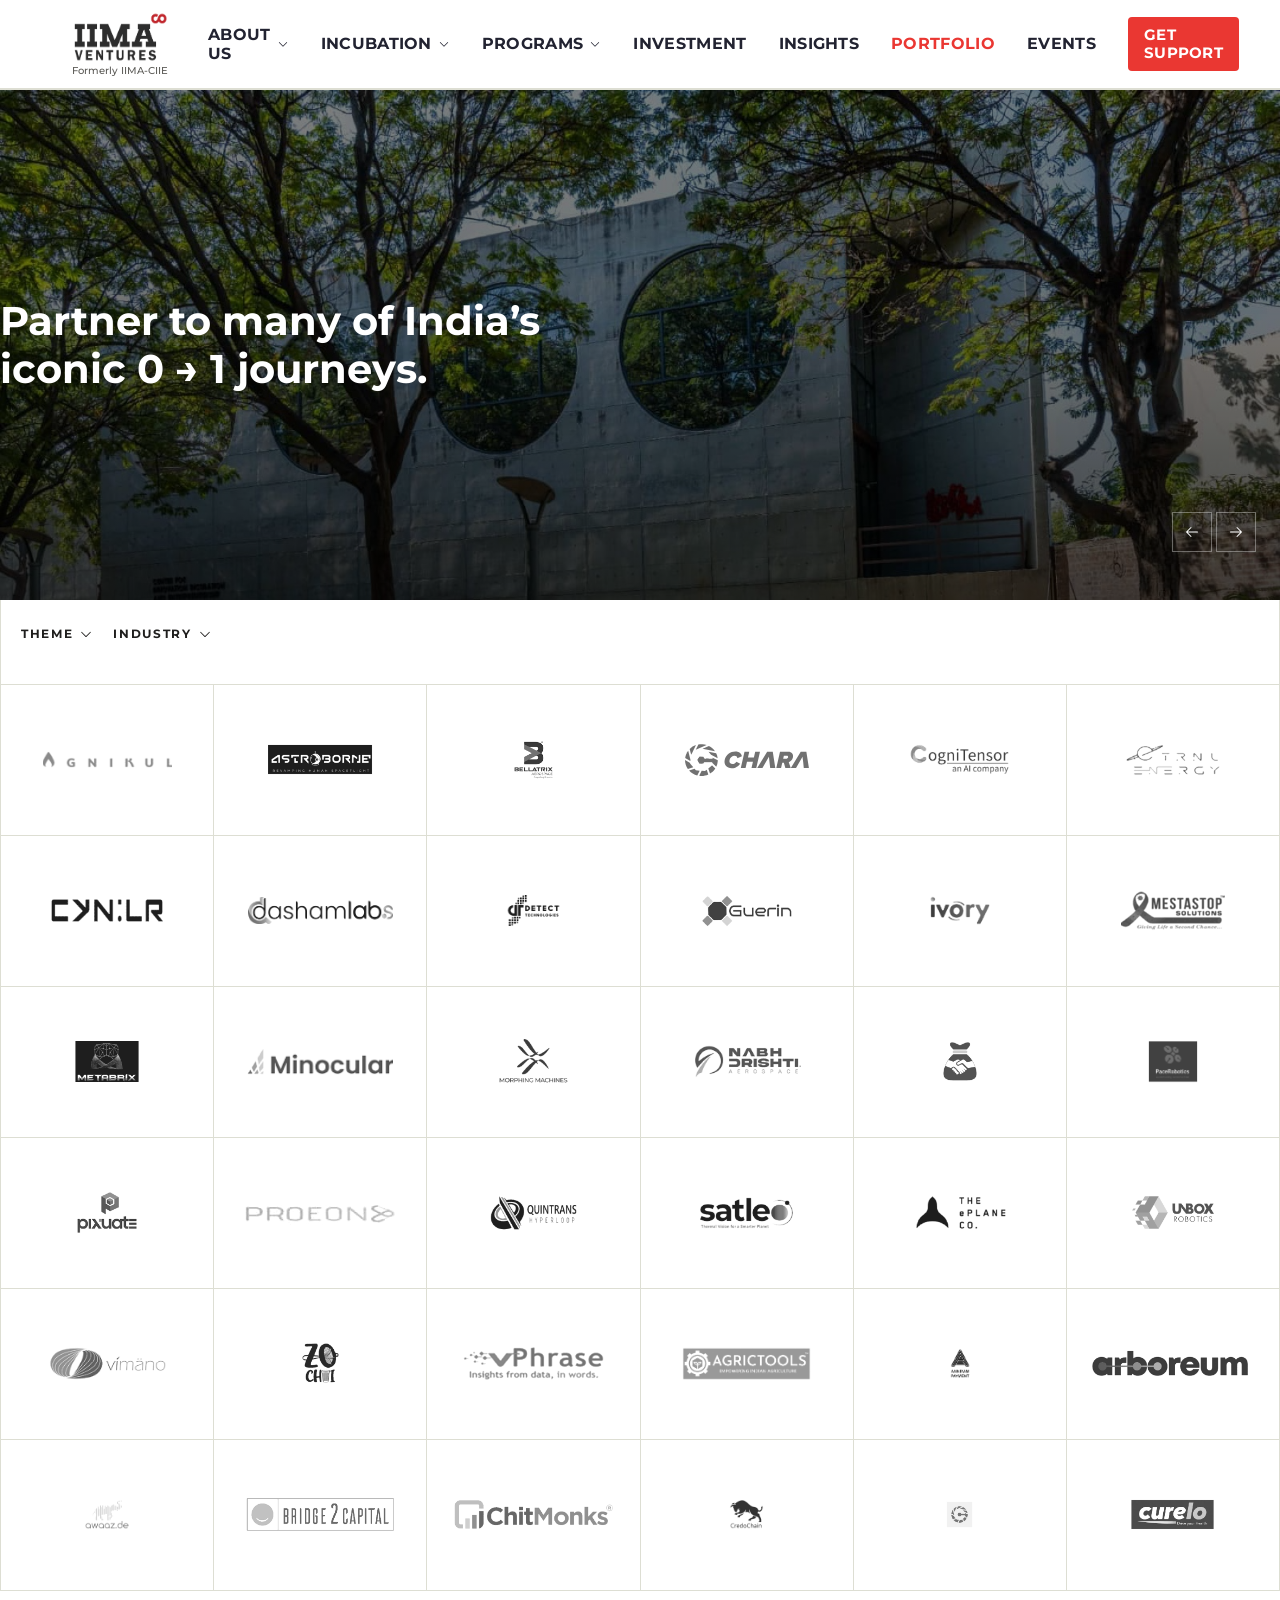
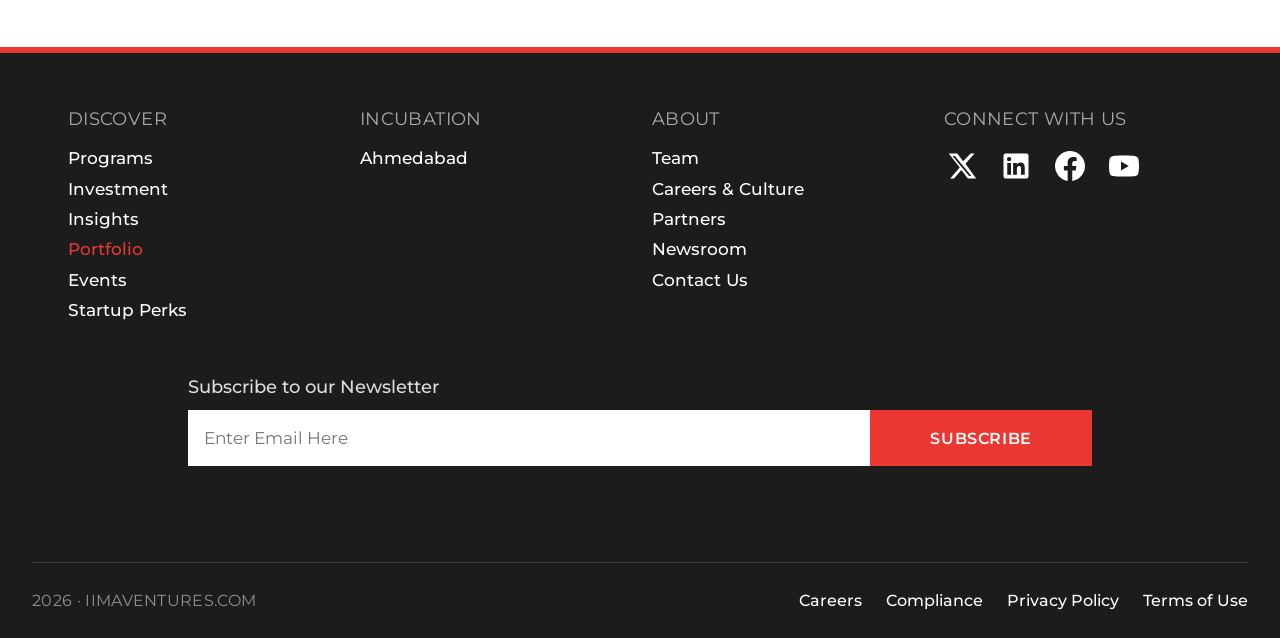
==== commit 9ebb492d: "Portfolio hero: vertically center banner logo and text on desktop Evens out the image overlay so cen" ====
--- a/portfolio.html
+++ b/portfolio.html
@@ -9,7 +9,7 @@
   <link rel="preconnect" href="https://fonts.gstatic.com" crossorigin>
   <link href="https://fonts.googleapis.com/css2?family=Montserrat:ital,wght@0,400;0,500;0,600;0,700;1,400&display=swap" rel="stylesheet">
   <link rel="stylesheet" href="styles.css?v=20260929d">
-  <link rel="stylesheet" href="portfolio.css?v=32">
+  <link rel="stylesheet" href="portfolio.css?v=34">
 </head>
 <body>
   <a class="skip-link" href="#portfolio">Skip to main content</a>
--- a/portfolio.css
+++ b/portfolio.css
@@ -72,6 +72,9 @@
   position: absolute; inset: 0;
   background: linear-gradient(180deg, rgba(0, 0, 0, .12) 0%, rgba(0, 0, 0, .3) 45%, rgba(0, 0, 0, .78) 85%, #000 100%);
 }
+@media (min-width: 1024px) {
+  .story-media::after { background: linear-gradient(180deg, rgba(0, 0, 0, .5) 0%, rgba(0, 0, 0, .55) 50%, rgba(0, 0, 0, .75) 100%); }
+}
 .story-body {
   display: grid;
   gap: 20px;
@@ -79,12 +82,13 @@
 }
 @media (min-width: 1024px) {
   .story-body {
-    position: absolute; left: 0; right: 0; bottom: 0;
+    position: absolute; left: 0; right: 0; top: 0; bottom: 0;
     max-width: 1320px;
     margin: 0 auto;
     gap: 20px;
     align-items: start;
-    padding: 0 0 44px;
+    align-content: center;
+    padding: 0;
   }
 }
 .story-logo { display: flex; align-items: center; height: 84px; }
@@ -100,7 +104,7 @@
   text-wrap: balance;
   color: #fff;
 }
-@media (min-width: 1024px) { .story-text { font-size: 40px; } }
+@media (min-width: 1024px) { .story-text { font-size: 40px; margin-bottom: 0; } }
 .story-meta { display: flex; flex-wrap: wrap; gap: 8px 12px; align-items: center; }
 .story-meta .body { color: rgba(255, 255, 255, .8); font-size: 15px; }
 .story-meta .dot { width: 7px; height: 7px; background: rgba(255, 255, 255, .4); }
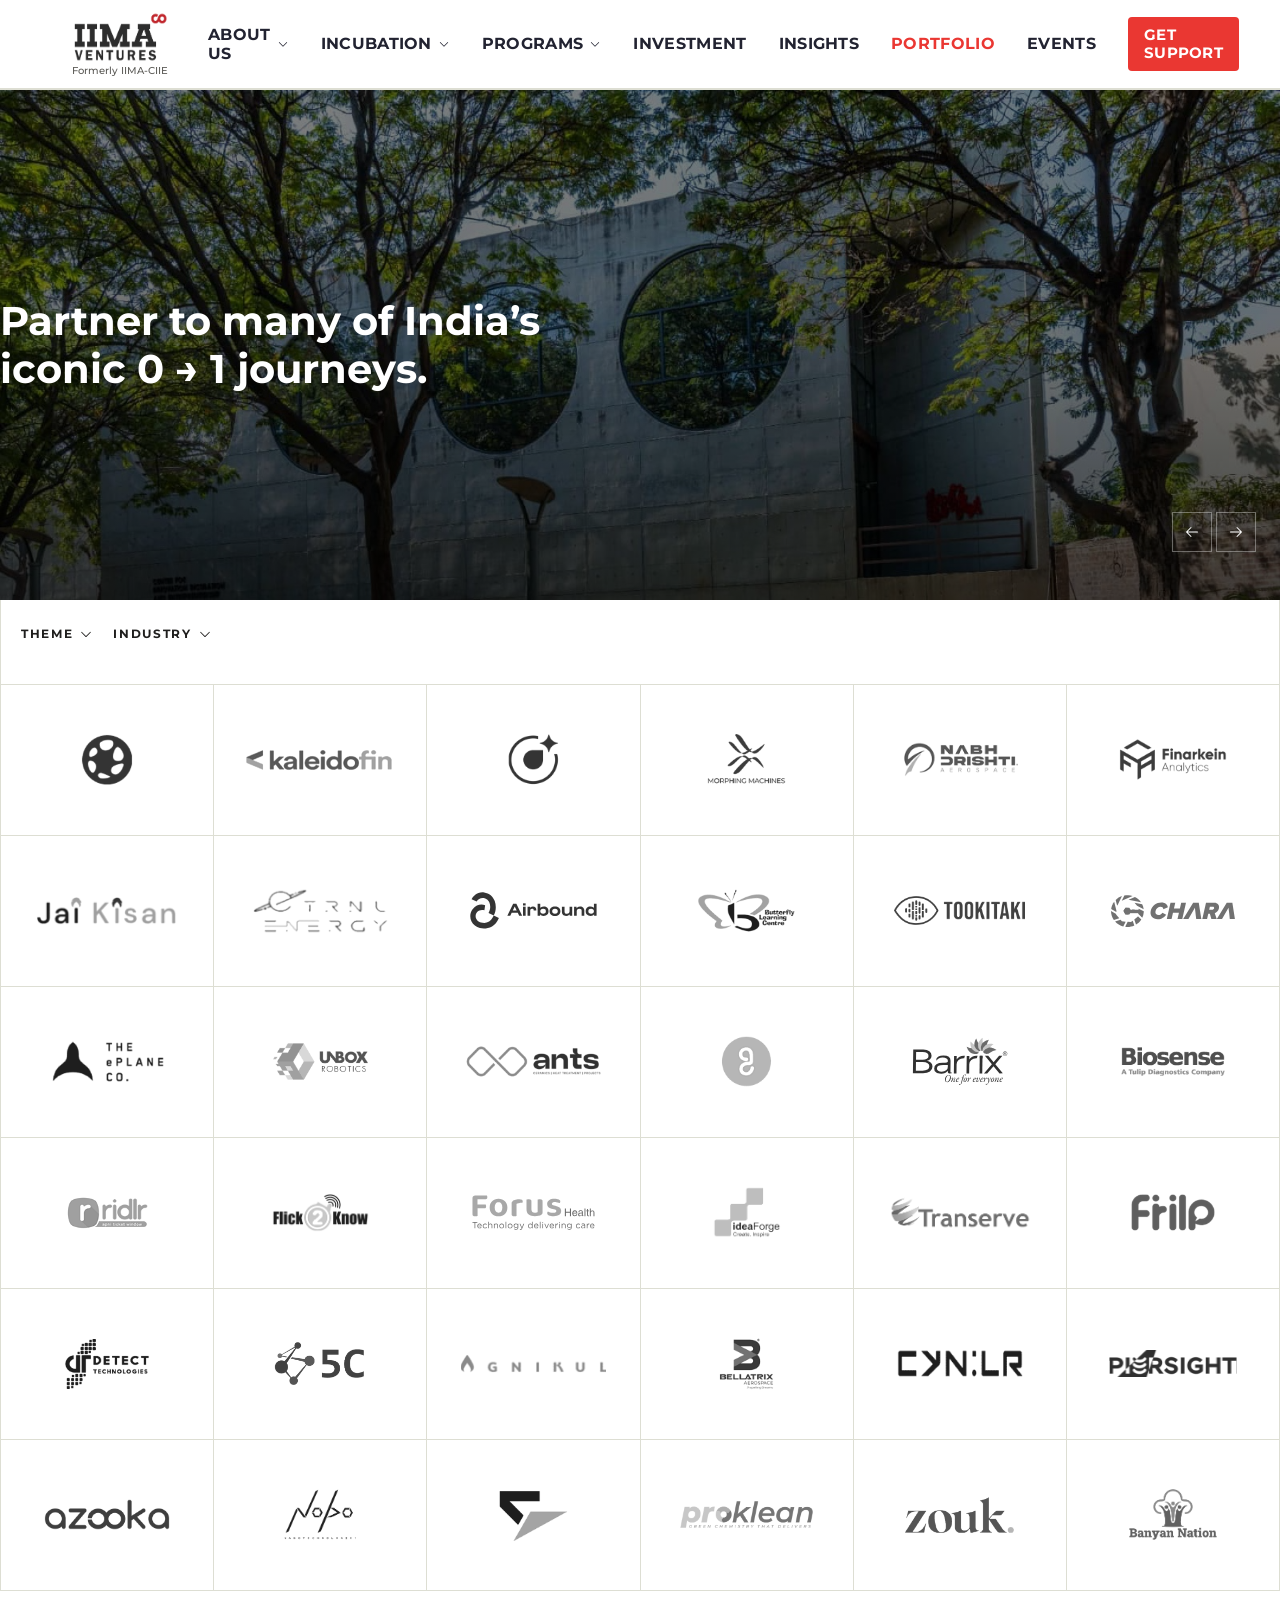
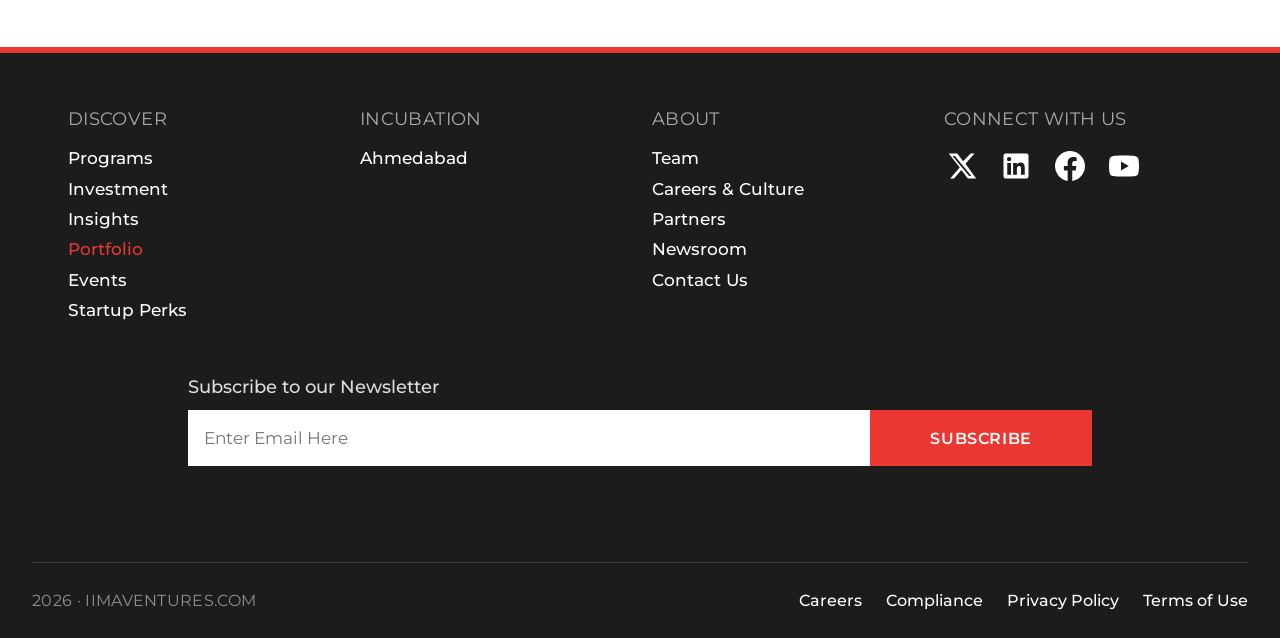
==== commit 88ac4b81: "Portfolio: show the team's 36-company list with its own Theme/Industry tags Replaces the scraped 168" ====
--- a/portfolio.html
+++ b/portfolio.html
@@ -9,7 +9,7 @@
   <link rel="preconnect" href="https://fonts.gstatic.com" crossorigin>
   <link href="https://fonts.googleapis.com/css2?family=Montserrat:ital,wght@0,400;0,500;0,600;0,700;1,400&display=swap" rel="stylesheet">
   <link rel="stylesheet" href="styles.css?v=20260929d">
-  <link rel="stylesheet" href="portfolio.css?v=34">
+  <link rel="stylesheet" href="portfolio.css?v=36">
 </head>
 <body>
   <a class="skip-link" href="#portfolio">Skip to main content</a>
@@ -159,8 +159,8 @@
   </footer>
 
   <script src="nav.js?v=20260923d"></script>
-  <script src="portfolio-data.js?v=16"></script>
-  <script src="portfolio-hero-stories.js?v=34"></script>
-  <script src="portfolio.js?v=12"></script>
+  <script src="portfolio-data.js?v=19"></script>
+  <script src="portfolio-hero-stories.js?v=35"></script>
+  <script src="portfolio.js?v=14"></script>
 </body>
 </html>
--- a/portfolio.css
+++ b/portfolio.css
@@ -131,6 +131,9 @@
 /* ---------------- Theme / Industry filters (shared .filter* UI from styles.css) */
 .companies-frame { background: #fff; }
 .filters { background: #fff; border-top: 0; border-bottom: 0; }
+/* The sheet's industry labels are long ("Learning, Skilling & Livelihoods"),
+   so give the menus room instead of wrapping every option to two lines. */
+.filter-menu { min-width: min(340px, calc(100vw - 32px)); max-height: 70vh; overflow-y: auto; }
 
 @media (min-width: 1280px) { #logo-grid.logo-grid { grid-template-columns: repeat(6, minmax(0, 1fr)); } }
 #logo-grid.logo-grid { background: var(--sage-200); }
